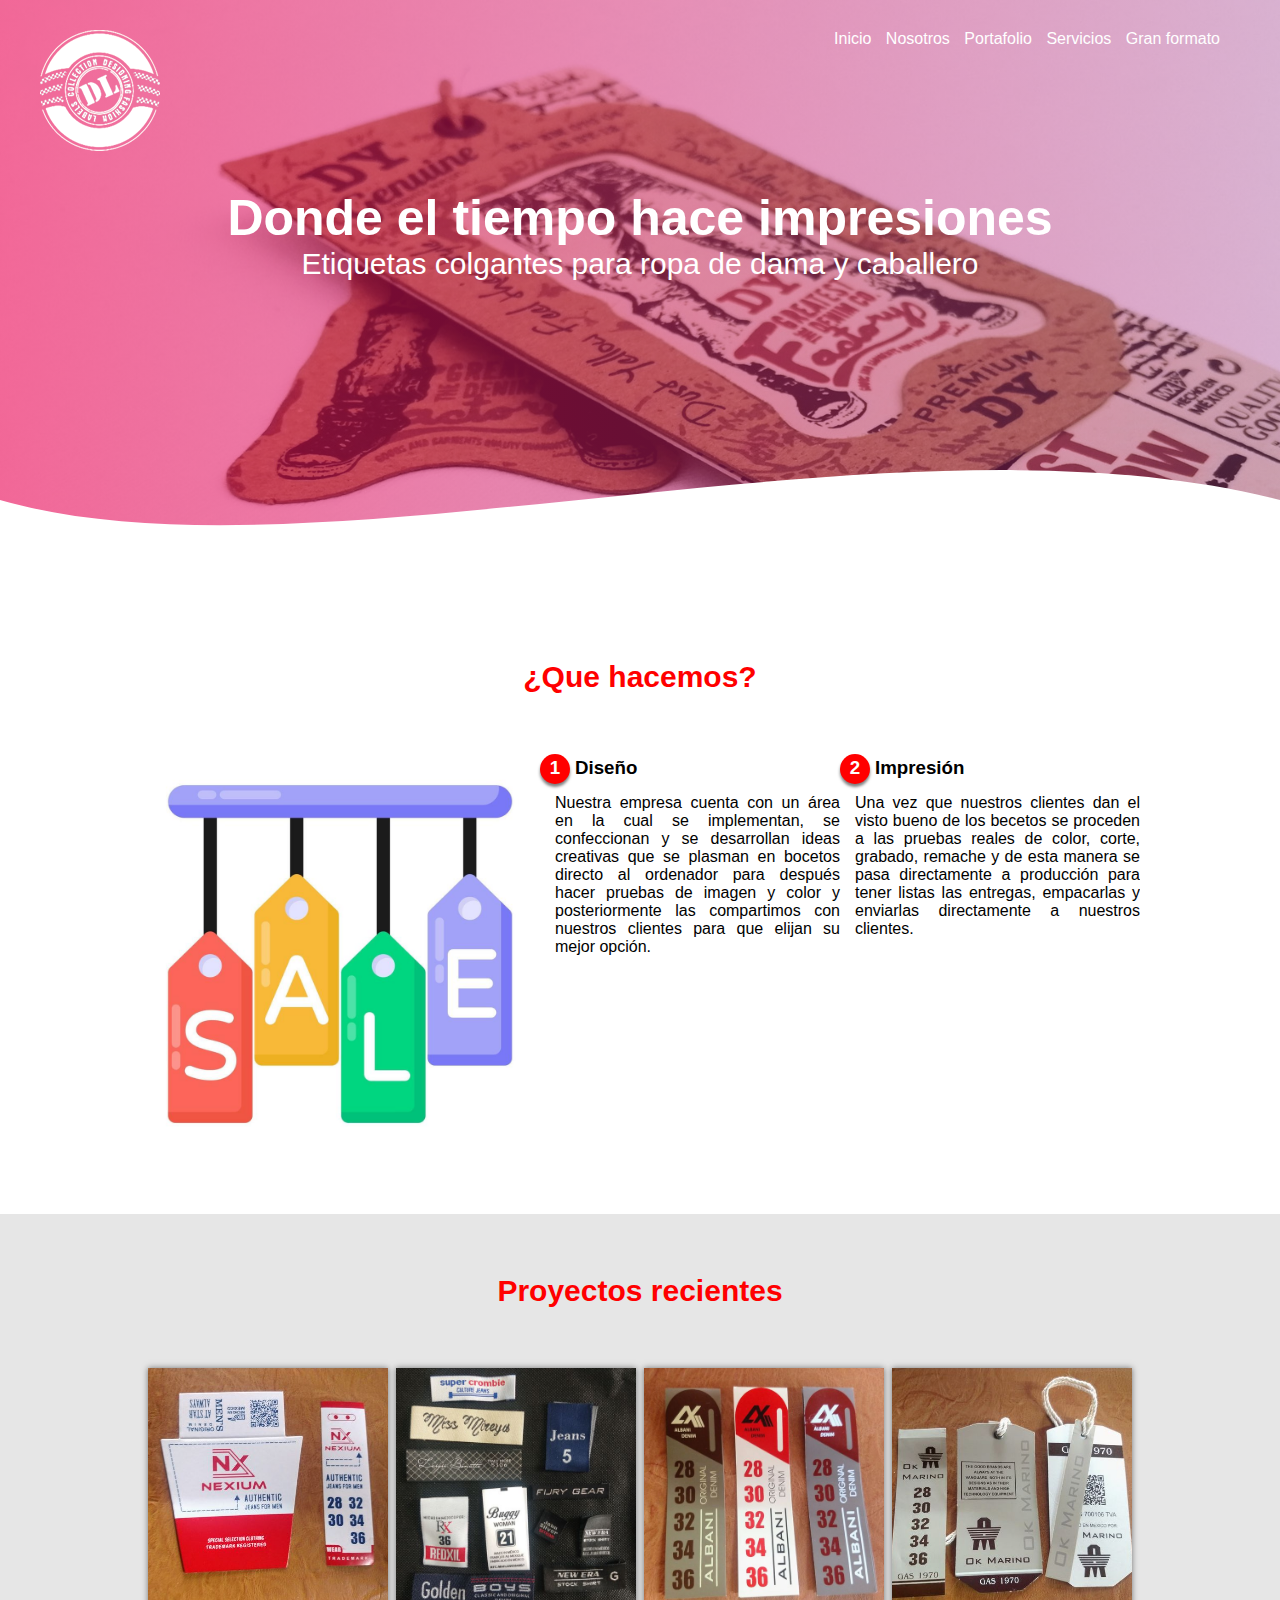
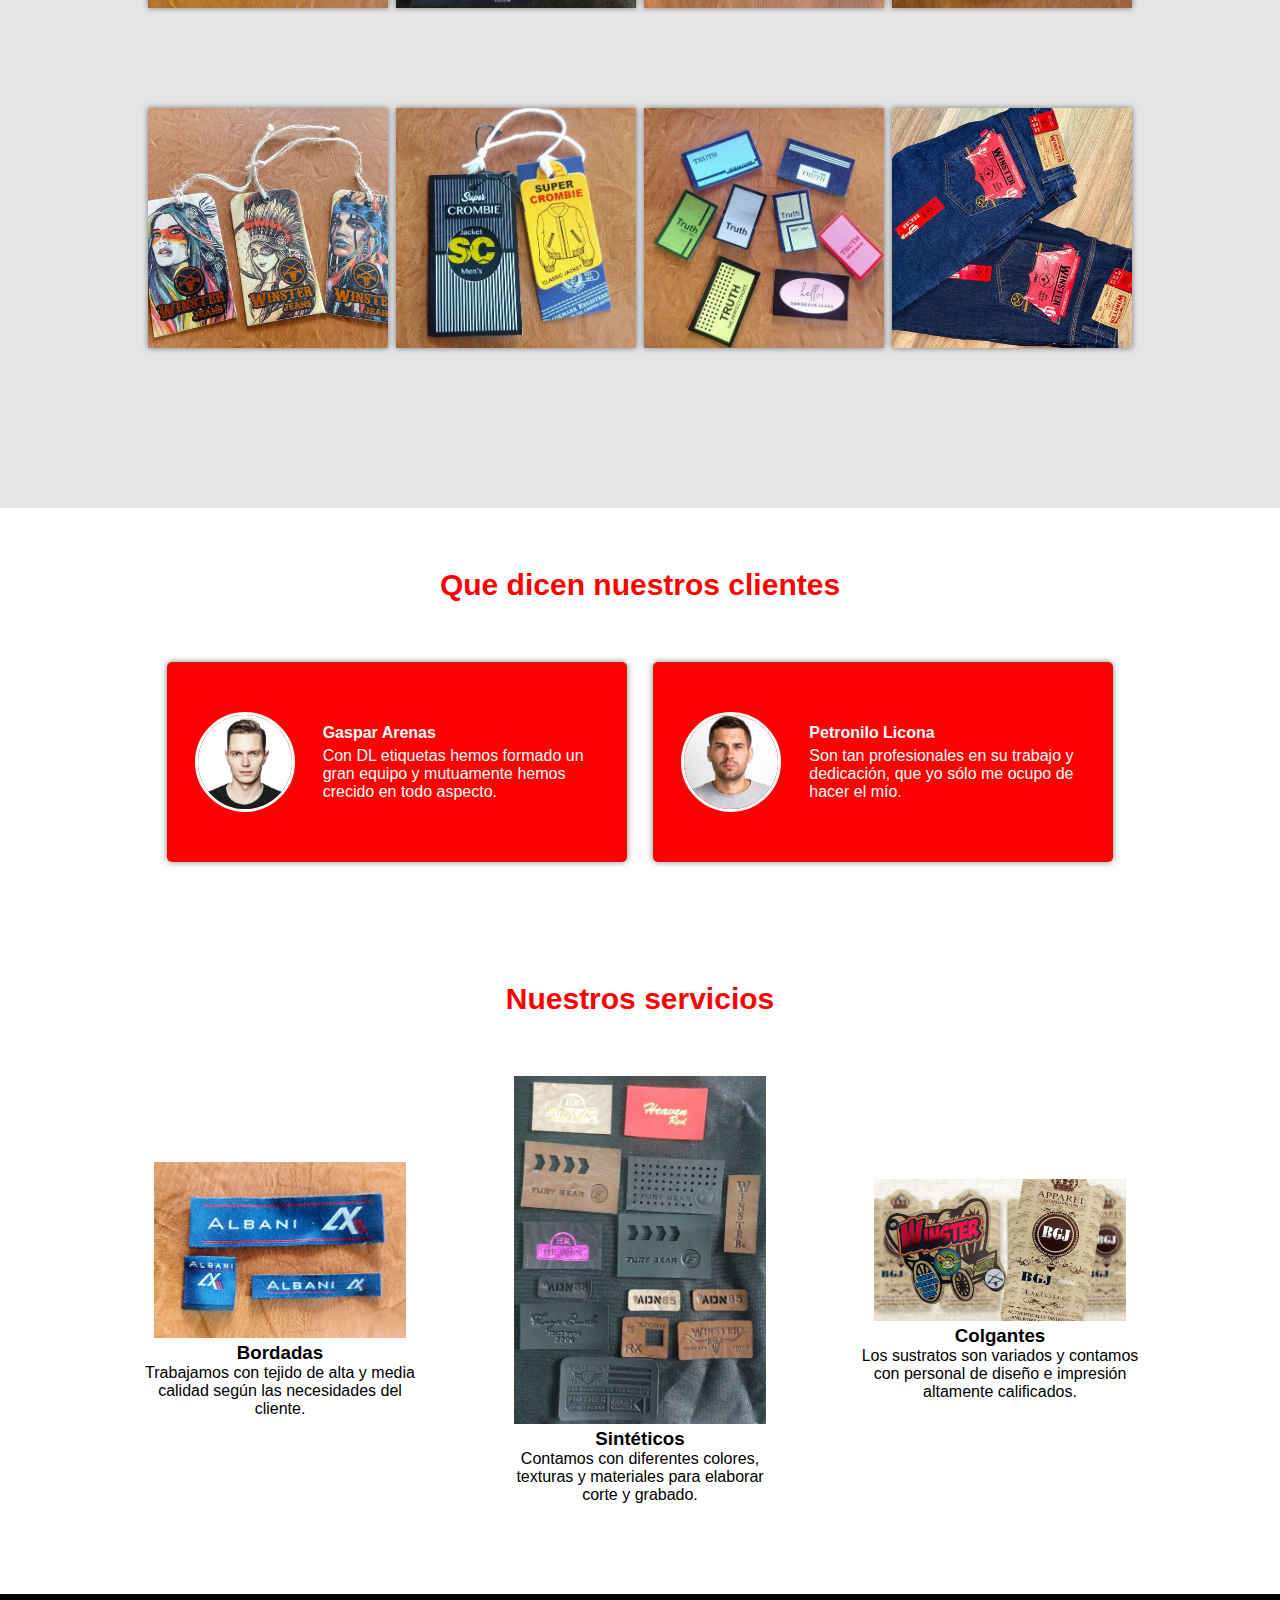
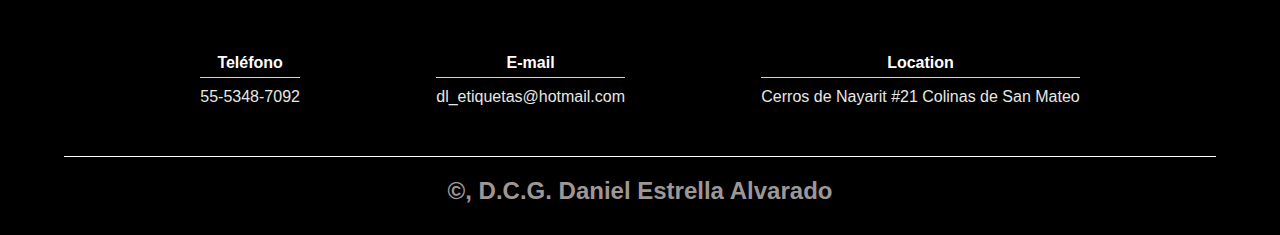
==== index.html @ c708c06a "first commit" ====
<!DOCTYPE html>
<html lang="en">

<head>
    <meta charset="UTF-8">
    <meta http-equiv="X-UA-Compatible" content="IE=edge">
    <meta name="viewport" content="width=device-width, initial-scale=1.0">
    <link rel="stylesheet" href="index.css">
    <title>DL Etiquetas</title>
</head>

<body>
    <header>
        <section class="logo-DL" >
            <a href="index.html"><img src="/img/icono1.png" alt="Logo DL" ></a>
        </section>
        <nav>
            <a href="#">Inicio</a>
            <a href="/nosotros.html">Nosotros</a>
            <a href="/portafolio.html">Portafolio</a>
            <a href="#">Servicios</a>
            <a href="#">Gran formato</a>
        </nav>
        <section class="textos-header">
            <h1>Donde el tiempo hace impresiones</h1>
            <h2>Etiquetas colgantes para ropa de dama y caballero</h2>
        </section>
        <div class="wave" style="height: 150px; overflow: hidden;"><svg viewBox="0 0 500 150" preserveAspectRatio="none"
                style="height: 100%; width: 100%;">
                <path d="M0.00,49.98 C122.45,140.45 349.20,-49.98 500.00,49.98 L500.00,150.00 L0.00,150.00 Z"
                    style="stroke: none; fill: rgb(255, 255, 255);"></path>
            </svg></div>
    </header>
    <main>
        <section class="contenedor sobre-nosotros">
            <h2 class="titulo">¿Que hacemos?</h2>
            <div class="contenedor-sobre-nosotros">
                <img class="imagen-about-us" src="/img/etiquetas.jpeg" width="200px" alt="SALE">
                <div class="contenido-textos">
                    <h3><span>1</span>Diseño</h3>
                    <p>
                        Nuestra empresa cuenta con un área en la cual se implementan, se confeccionan y se desarrollan ideas
                        creativas que se plasman en bocetos directo al ordenador para después hacer pruebas de imagen y color
                        y posteriormente las compartimos con nuestros clientes para que elijan su mejor opción.
                    </p>
                </div>
                <div class="contenido-textos">
                    <h3><span>2</span>Impresión</h3>
                    <p>
                        Una vez que nuestros clientes dan el visto bueno de los becetos se proceden a las pruebas reales de
                        color, corte, grabado, remache y de esta manera se pasa directamente a producción para tener listas
                        las entregas, empacarlas y enviarlas directamente a nuestros clientes.
                    </p>
                </div>
            </div>
        </section>
        <section class="portafolio">
            <div class="contenedor">
                <h2 class="titulo">Proyectos recientes</h2>
                <div class="galeria-port">
                    <div class="imagen-port">
                        <img src="/img/1.jpeg" alt="1">
                        <div class="hover-galeria">
                            <img src="/img/icono1.png" alt="icono">
                            <p>Proyectos DL Etiquetas</p>
                        </div>
                    </div>
                    <div class="imagen-port">
                        <img src="/img/2.jpeg" alt="2">
                        <div class="hover-galeria">
                            <img src="/img/icono1.png" alt="icono">
                            <p>Proyectos DL Etiquetas</p>
                        </div>
                    </div>
                    <div class="imagen-port">
                        <img src="/img/3.jpeg" alt="3">
                        <div class="hover-galeria">
                            <img src="/img/icono1.png" alt="icono">
                            <p>Proyectos DL Etiquetas</p>
                        </div>
                    </div>
                    <div class="imagen-port">
                        <img src="/img/4.jpeg" alt="4">
                        <div class="hover-galeria">
                            <img src="/img/icono1.png" alt="icono">
                            <p>Proyectos DL Etiquetas</p>
                        </div>
                    </div>
                    <div class="imagen-port">
                        <img src="/img/5.jpeg" alt="5">
                        <div class="hover-galeria">
                            <img src="/img/icono1.png" alt="icono">
                            <p>Proyectos DL Etiquetas</p>
                        </div>
                    </div>
                    <div class="imagen-port">
                        <img src="/img/6.jpeg" alt="6">
                        <div class="hover-galeria">
                            <img src="/img/icono1.png" alt="icono">
                            <p>Proyectos DL Etiquetas</p>
                        </div>
                    </div>
                    <div class="imagen-port">
                        <img src="/img/7.jpeg" alt="7">
                        <div class="hover-galeria">
                            <img src="/img/icono1.png" alt="icono">
                            <p>Proyectos DL Etiquetas</p>
                        </div>
                    </div>
                    <div class="imagen-port">
                        <img src="/img/8.jpeg" alt="1">
                        <div class="hover-galeria">
                            <img src="/img/icono1.png" alt="icono">
                            <p>Proyectos DL Etiquetas</p>
                        </div>
                    </div>
                </div>
            </div>
        </section>
        <section class="clientes contenedor">
            <h2 class="titulo">Que dicen nuestros clientes</h2>
            <div class="cards">
                <div class="card">
                    <img src="/img/cliente1.jpeg" alt="">
                    <div class="contenido-texto-card">
                        <h4>Gaspar Arenas</h4>
                        <p>
                            Con DL etiquetas hemos formado un gran equipo y mutuamente hemos crecido en todo aspecto.
                        </p>
                    </div>
                </div>
                <div class="card">
                    <img src="/img/cliente2.jpeg" alt="">
                    <div class="contenido-texto-card">
                        <h4>Petronilo Licona</h4>
                        <p>
                            Son tan profesionales en su trabajo y dedicación, que yo sólo me ocupo de hacer el mío.
                        </p>
                    </div>
                </div>
            </div>
        </section>
        <section class="about-services">
            <div class="contenedor">
                <h2 class="titulo">Nuestros servicios</h2>
                <div class="servicio-cont">
                    <div class="servicio-ind">
                        <img src="/img/bordadas.jpeg" alt="bordadas">
                        <h3>Bordadas</h3>
                        <p>
                            Trabajamos con tejido de alta y media calidad según las necesidades del cliente.
                        </p>
                    </div>
                    <div class="servicio-ind">
                        <img src="/img/sinteticos.jpeg" alt="sinteticos">
                        <h3>Sintéticos</h3>
                        <p>
                            Contamos con diferentes colores, texturas y materiales para elaborar corte y grabado.
                        </p>
                    </div>
                    <div class="servicio-ind">
                        <img src="/img/colgantes.jpg" alt="colgantes">
                        <h3>Colgantes</h3>
                        <p>
                            Los sustratos son variados y contamos con personal de diseño e impresión altamente calificados.
                        </p>
                    </div>
                </div>
            </div>
        </section>
    </main>
    <footer>
        <div class="contenedor-footer">
            <div class="content-foo">
                <h4>Teléfono</h4>
                <p>55-5348-7092</p>
            </div>
            <div class="content-foo">
                <h4>E-mail</h4>
                <p>dl_etiquetas@hotmail.com</p>
            </div>
            <div class="content-foo">
                <h4>Location</h4>
                <p>Cerros de Nayarit #21 Colinas de San Mateo</p>
            </div>
        </div>
        <h2 class="titulo-final">&copy, D.C.G. Daniel Estrella Alvarado</h2>
    </footer>
</body>

</html>
---- index.css ----
*{
    margin: 0;
    padding: 0;
    box-sizing: border-box;
}
body{
    font-family: Arial, Helvetica, sans-serif;
}
.contenedor{
    padding: 60px 0;
    width: 90%;
    max-width: 1000px;
    margin: auto;
    overflow: hidden;
}
.titulo{
    color: #ff0000;
    font-size: 30px;
    text-align: center;
    margin-bottom: 60px;
}

/* header */

header{
    width: 100%;
    height: 600px;
    background: #bc4e9c;  
    /* fallback for old browsers */
    background: -webkit-linear-gradient(to right, hsla(340, 95%, 50%, 0.568), hsla(317, 45%, 52%, 0.349)), url(../img/Portada.jpg);  
    /* Chrome 10-25, Safari 5.1-6 */
    background: linear-gradient(to right, hsla(340, 95%, 50%, 0.568), hsla(317, 45%, 52%, 0.349)), url(../img/Portada.jpg); 
    /* W3C, IE 10+/ Edge, Firefox 16+, Chrome 26+, Opera 12+, Safari 7+ */
    background-size: cover;
    background-attachment: fixed;
    position: relative;
}
header .logo-DL{
    margin-left: 10px;
}
nav{
    text-align: right;
    padding: 30px 50px 0 0;
    position: absolute;
    top: 0;
    right: 0;
}
nav a{
    color: #fff;
    font-weight: 300;
    text-decoration: none;
    margin-right: 10px;
}
nav a:hover{
    color: rgb(17, 13, 236);
    font-weight: bold;
    font-size: 2rem;
    text-decoration: none;
    margin-right: 10px;
}
header .textos-header{
display: flex;
height: 100px;
width: 100%;
align-items: center;
justify-content: center;
flex-direction: column;
text-align: center;
}
.textos-header h1{
font-size: 50px;
color: rgb(255, 255, 255);
}
.textos-header h2{
    font-size: 30px;
    font-weight: 300;
    color: rgb(255, 255, 255);
}
.wave{
    position: absolute;
    bottom: 0;
    width: 100%;
}

/* About us */

.contenedor-sobre-nosotros{
    display: flex;
    justify-content: space-evenly;
}

.imagen-about-us{
    width: 40%;
}
.sobre-nosotros .contenido-textos{
    width: 40%;
}
.contenido-textos h3{
    margin-bottom: 10px;
}
.contenido-textos h3 span{
    background: rgb(255, 0, 0);
    color: rgb(255, 255, 255);
    border-radius: 50%;
    display: inline-block;
    text-align: center;
    width: 30px;
    height: 30px;
    padding: 3px;
    box-shadow: 0 3px 3px 0 rgba(0, 0, 0, .5);
    margin-right: 5px;
}
.contenido-textos p{
    padding: 0px 0px 30px 15px;
    font-weight: 300;
    text-align: justify;
}

/* Galeria*/

.portafolio{
    background: rgb(230, 230, 230);
}
.galeria-port{
    display: flex;
    justify-content: space-evenly;
    flex-wrap: wrap;
}
.imagen-port{
    width: 24%;
    margin-bottom: 10%;
    height: 240px;
    overflow: hidden;
    position: relative;
    cursor: pointer;
    box-shadow: 0 0 6px 0 rgba(0, 0, 0, .5);
}
.imagen-port img{
    width: 100%;
    height: 100%;
    object-fit: cover;
    display: block;
}
.hover-galeria{
    position: absolute;
    width: 100%;
    height: 100%;
    top: 0;
    background: red;
    opacity: 0.6;
    transform: scale(0);
    transition: transform .5s;
    display: flex;
    justify-content: center;
    align-items: center;
    flex-direction: column;
}
.hover-galeria img{
    width: 50px;
}
.hover-galeria p{
    color: rgb(255, 255, 255);
    margin-bottom: 7px;
}
.imagen-port:hover .hover-galeria{
    transform: scale(1);
}

/* Clientes */

.cards{
    display: flex;
    justify-content: space-evenly;
}
.cards .card{
    background: rgb(255, 0, 0);
    display: flex;
    width: 46%;
    height: 200px;
    align-items: center;
    justify-content: space-evenly;
    border-radius: 5px;
    box-shadow: 0 0 6px 0 rgba(0, 0, 0, .5);
}
.cards .card img{
    width: 100px;
    height: 100px;
    object-fit: cover;
    border: 3px solid rgb(255, 255, 255);
    border-radius: 50%;
    display: block;
}
.cards .card .contenido-texto-card{
    width: 60%;
    color: rgb(255, 255, 255);
}
.cards .card .contenido-texto-card p{
    font-weight: 300;
    padding-top: 5px;
}

/* Our Team */

.about-services{
    background: rgb(255, 255, 255);
    padding-bottom: 30px;
}
.servicio-cont{
    display: flex;
    justify-content: space-between;
    align-items: center;
}
.servicio-ind{
    width: 28%;
    text-align: center;
}
.servicio-ind img{
    width: 90%;
}
.servico-ind h3{
    margin: 10px 0;
}

/* Footer */

footer{
    background: rgb(0, 0, 0);
    padding: 60px 0 30px 0;
    margin: auto;
    overflow: hidden;
}
.contenedor-footer{
    display: flex;
    width: 90%;
    justify-content: space-evenly;
    margin: auto;
    padding-bottom: 50px;
    border-bottom: 1px solid rgb(255, 255, 255);
}
.content-foo{
    text-align: center;
}
.content-foo h4{
    color: rgb(255, 255, 255);
    border-bottom: 1px solid rgb(234, 238, 8);
    padding-bottom: 5px;
    margin-bottom: 10px;
}
.content-foo p{
    color: rgb(231, 231, 231);
}
.titulo-final{
    text-align: center;
    font-size: 24px;
    margin: 20px 0 0 0;
    color: #9e9797;
}



/* EMPIEZA SECCION PORTAFOLIO */



.gallery-container{
    display: grid;
    grid-template-columns: repeat(3, 1fr);
    grid-auto-rows: 150px;
    padding: 20px;
    gap: 10px;
}
.imagenDl{
    width: 100%;
    height: 100%;
    object-fit: cover;
}
.gallery-item{
    position: relative;
}
.h2titulo{
    position: absolute;
    bottom:0;
    color: aliceblue;
    background: linear-gradient(hsla(0, 100%, 50%, 0), rgb(0, 0, 0));
    width: 100%;
    margin: 0;
    padding: 10px;
    text-align: center;
    font-size: 1rem;
    font-weight: normal;
}
.gallery-item:nth-child(4) {
    grid-column-start: span 2;
}
.gallery-item:nth-child(5) {
    grid-row-start: span 2;
}
.gallery-item:nth-child(9) {
    grid-column-start: span 2;
}
@media (min-width:768px) {
    .gallery-container {
        grid-template-columns: repeat(4, 1fr);    
    }
    .gallery-item:nth-child(3) {
        grid-column-start: span 2;
    }
    .gallery-item:nth-child(4) {
        grid-column-start: span 3;
    }
    .gallery-item:nth-child(5) {
        grid-row-start: span 3;
    }
    .gallery-item:nth-child(9) {
        grid-column-start: span 3;
    }
}


/* EMPIEZA SECCION NOSOTROS */


/* About us */

.recipiente-nuestros-principios{
    display: flex;
    justify-content: space-between;
}
.nuestros-principios .recipiente-textos{
    width: 50%;
}
.recipiente-textos .sub{
    margin-bottom: 10px;
}
.recipiente-textos .parrafo{
    padding: 0px 0px 30px 15px;
    font-weight: 300;
    text-align: justify;
}


/* Gran formato */



.tit{
    font-size: 40px;
    font-family: 'Dancing Script', cursive;
    margin-bottom: 40px;
    color: #fff;
}

.sub{
    margin: 0;
    color: #000;
    display: inline;
    font-size: 50px;
    font-weight: 500;
    text-transform: uppercase;
}

.classic{ 
    color: #fff;
    margin: 7px 0;
    font-size: 50px;
    font-weight: 600;
    text-shadow: 2px 2px 1px rgba(0,0,0,0.7);
    font-family: 'Dancing Script', cursive;
    margin-top: 0;
}

.linea-division{
    width: 80%;
    height: 2px;
    background-color: #36221c;
}

/* Estilos de carousel */

.carousel{
    min-height: 500px;
}

.carousel .carousel-item{
    display: flex;
    flex-direction: column;
    justify-content: center;
    align-items: center;
    user-select: none;
    width: 500px;
    height: 500px;
}

.carousel .carousel-item img{
    width: 100%;
    height: 100%;
    object-fit: cover;
    position: absolute;
    top: 0;
    left: 0;
    z-index: -1;
    border-radius: 15px;
}

.carousel .indicators .indicator-item{
    border-radius: 0;
    transform: rotate(45deg);
    margin: 0 15px;
    background: #36221c;
}
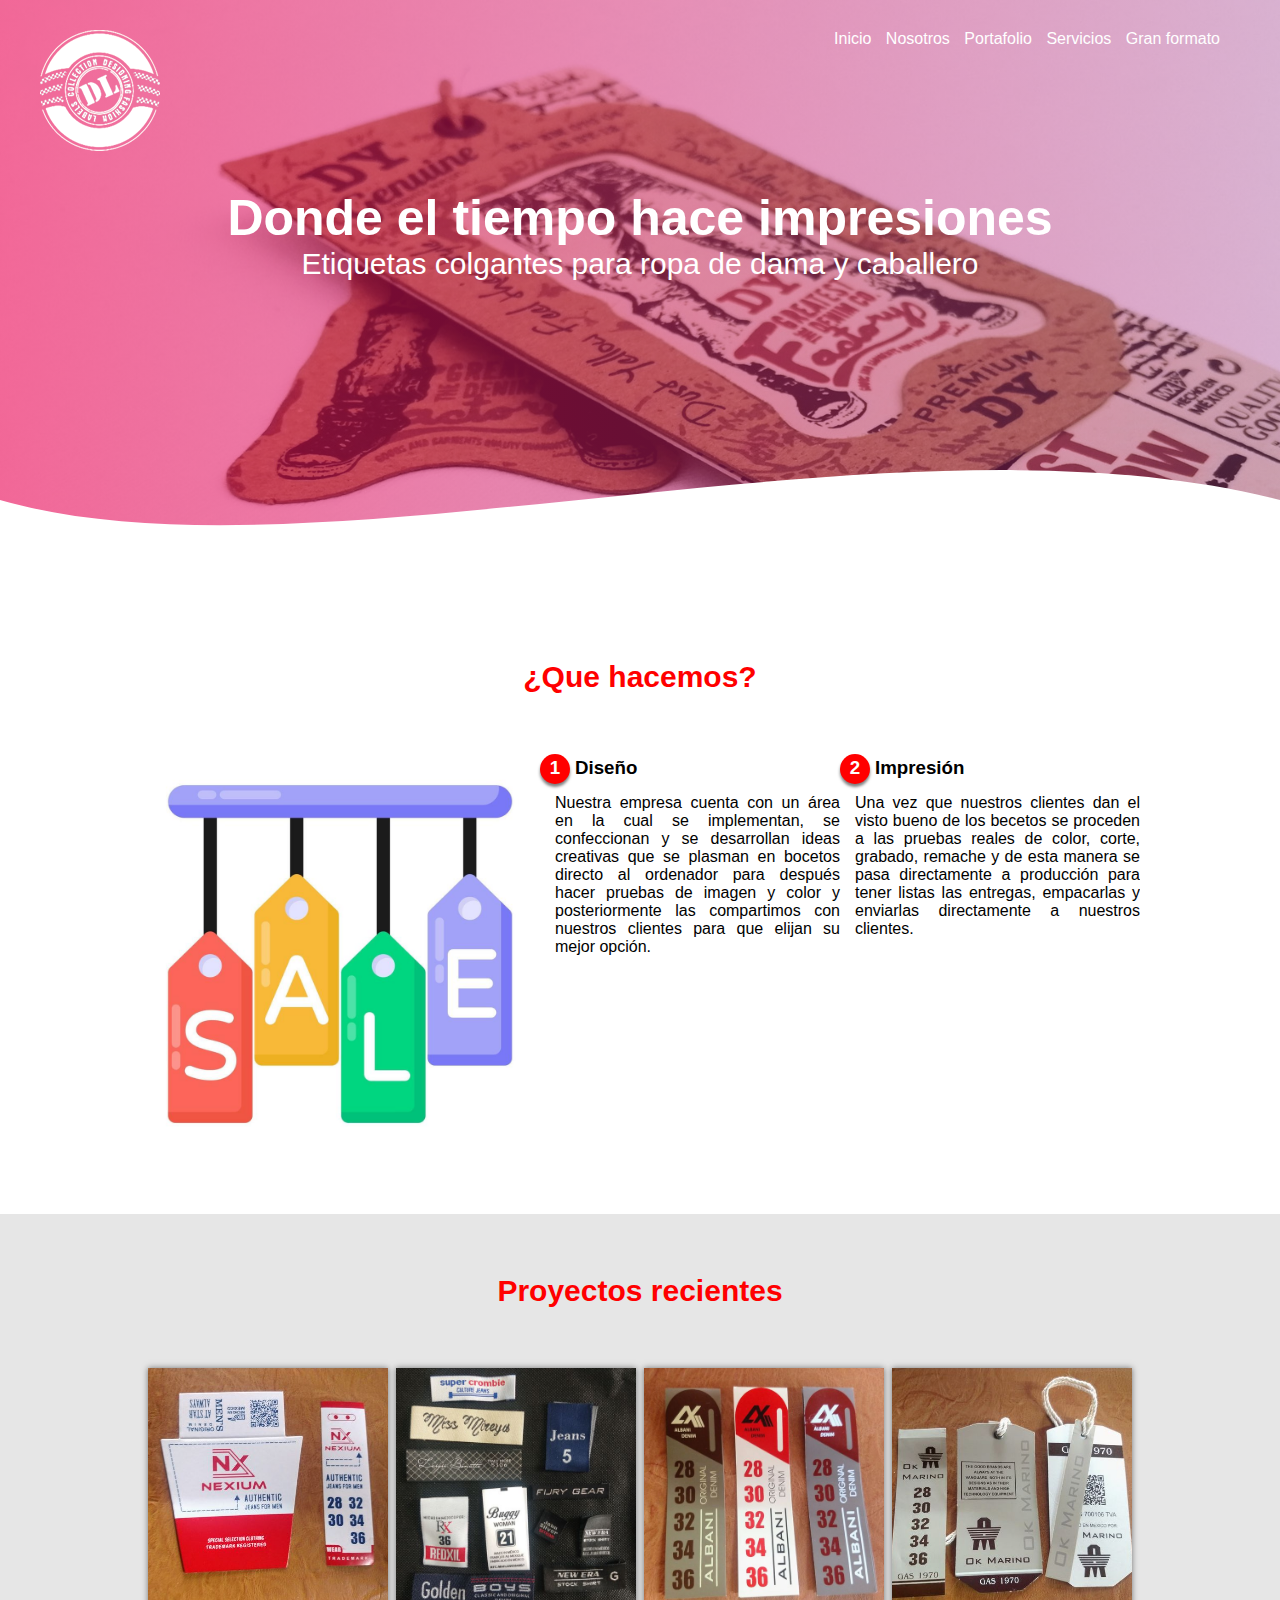
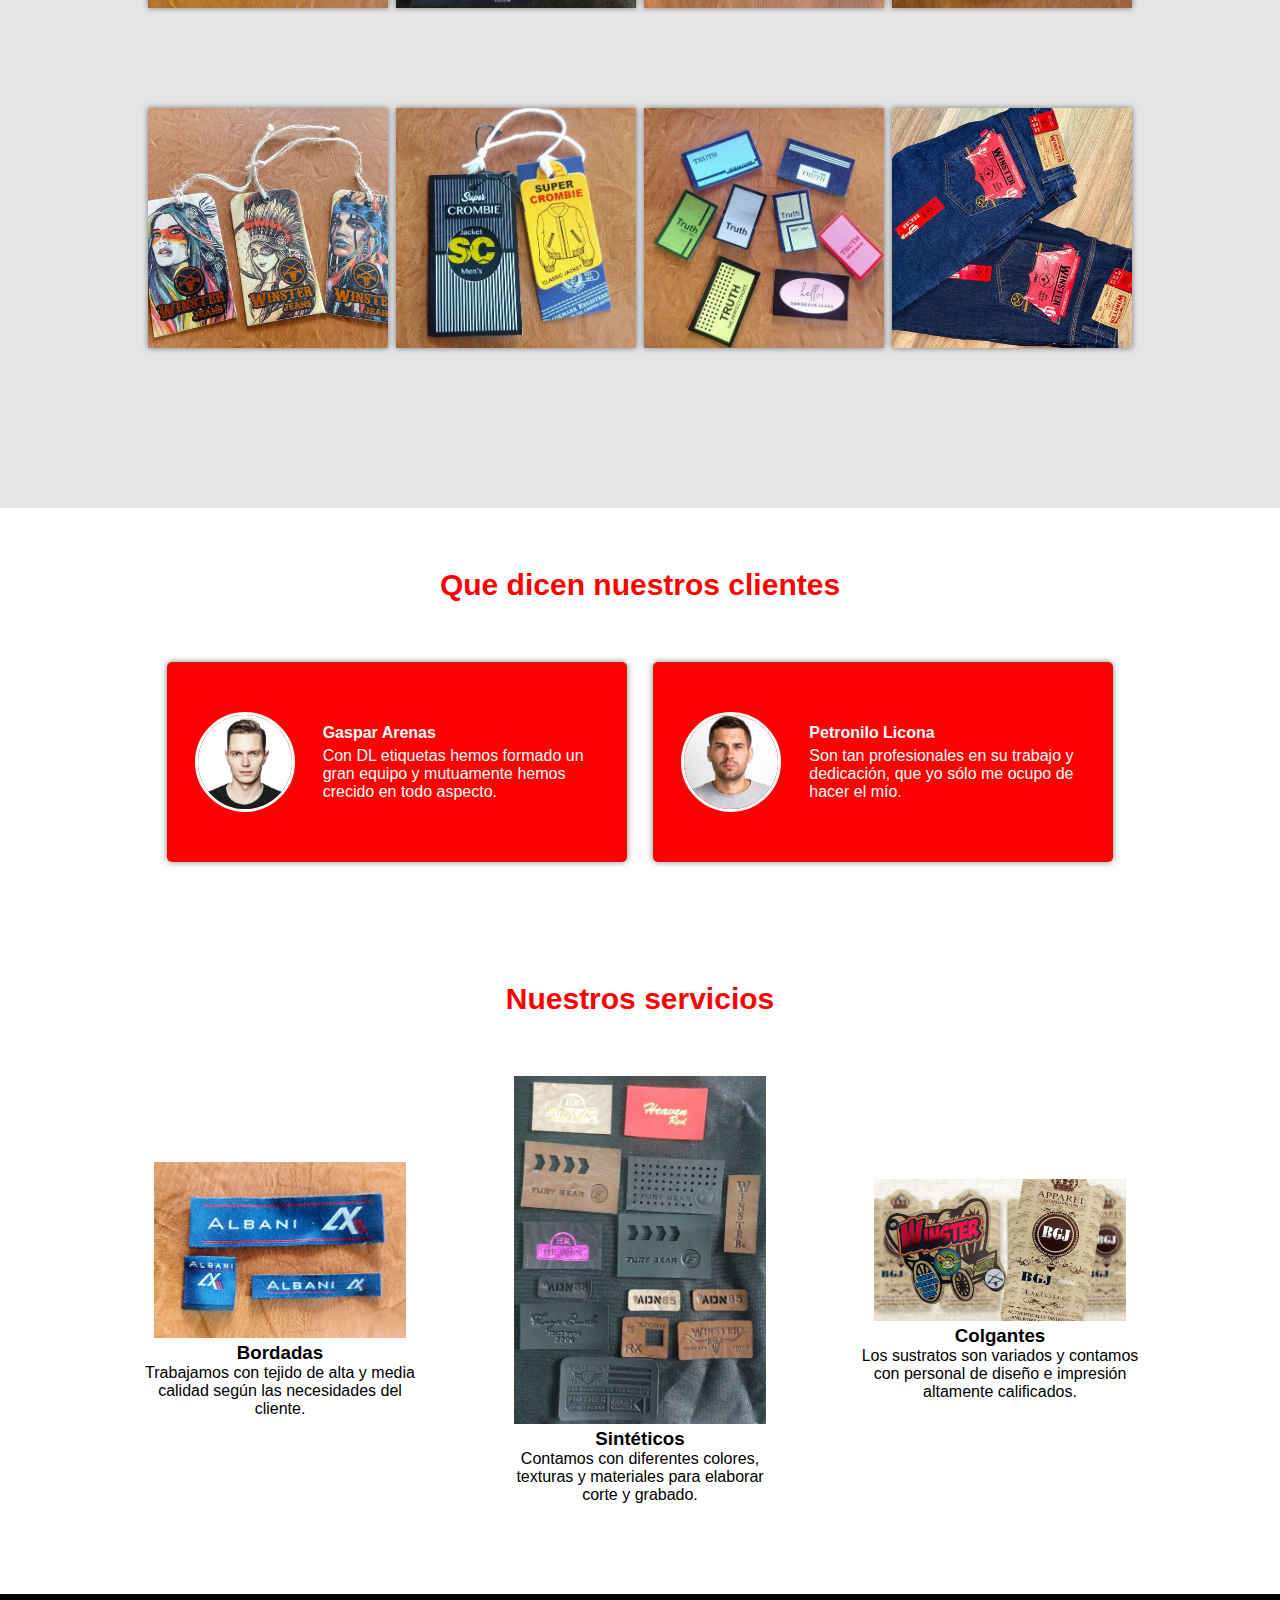
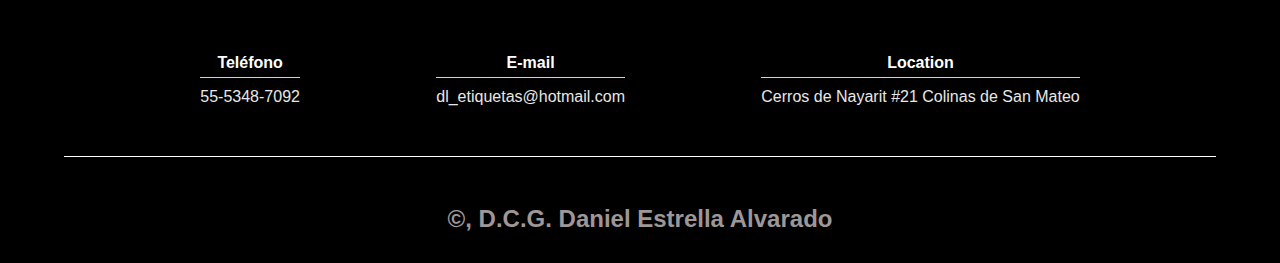
==== commit 5645981e: "modifique footer" ====
--- a/index.html
+++ b/index.html
@@ -184,6 +184,7 @@
                 <p>Cerros de Nayarit #21 Colinas de San Mateo</p>
             </div>
         </div>
+        <h2>Proyecto de Daniel Estrella</h2>
         <h2 class="titulo-final">&copy, D.C.G. Daniel Estrella Alvarado</h2>
     </footer>
 </body>
